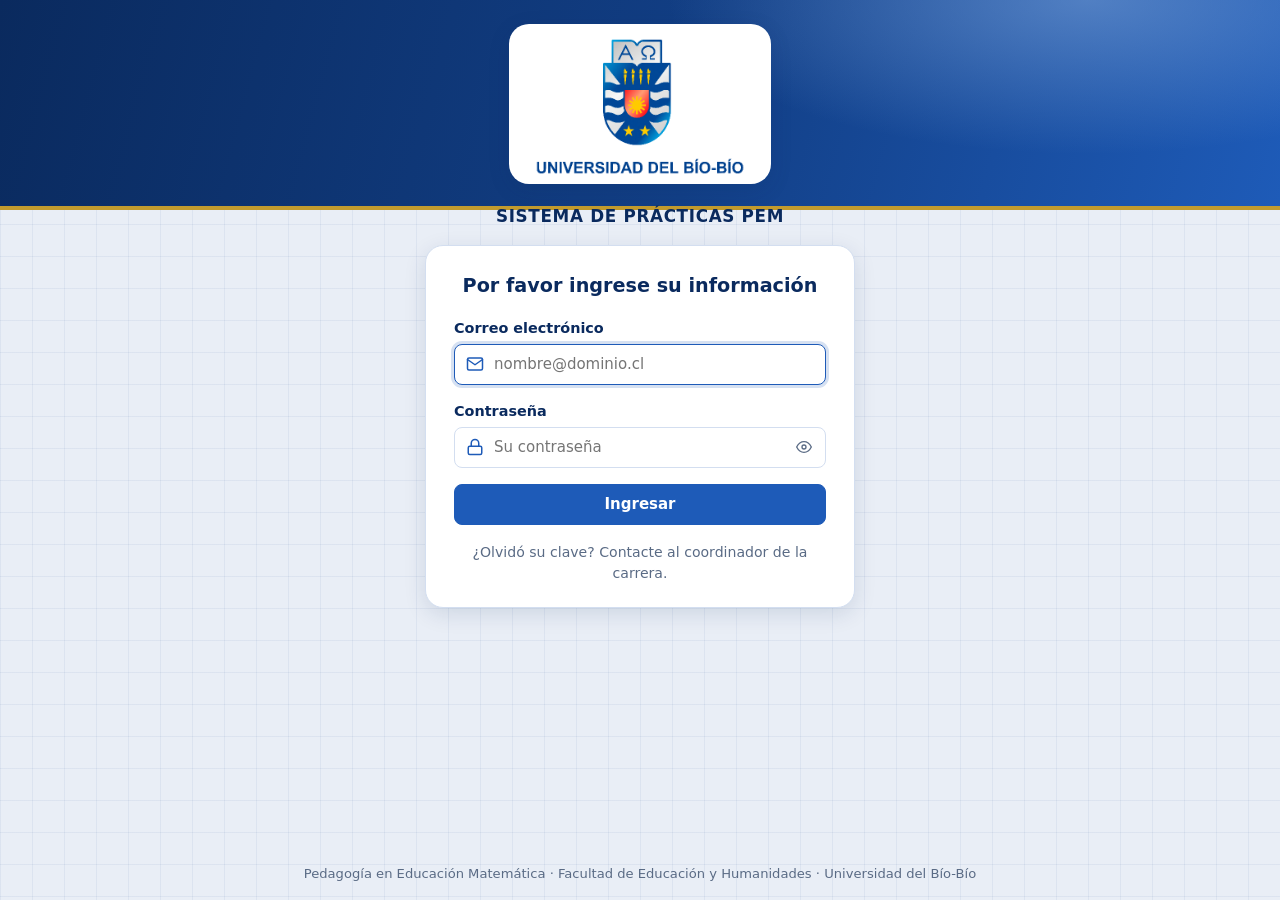
==== backend/src/main/resources/static/index.html @ 6f66f360 "Front-end vanilla (login, shell con barra lateral por rol y vistas HU-01 a HU-05) y seguridad para r" ====
<!DOCTYPE html>
<html lang="es">
<head>
  <meta charset="utf-8">
  <meta name="viewport" content="width=device-width, initial-scale=1">
  <title>Ingresar · Sistema de Prácticas PEM</title>
  <meta name="description" content="Sistema de Prácticas PEM: evaluación y monitoreo de las prácticas de Pedagogía en Educación Matemática.">
  <link rel="icon" type="image/png" href="img/EscudoUBB.png">
  <link rel="stylesheet" href="css/base.css">
  <link rel="stylesheet" href="css/login.css">
</head>
<body class="login">
  <main class="login-pagina">
    <div class="login-logo-caja">
      <img class="login-logo" src="img/LogoInstitucionalPNG.png" alt="Universidad del Bío-Bío">
    </div>
    <p class="login-sistema">Sistema de Prácticas PEM</p>

    <section class="tarjeta login-tarjeta" aria-labelledby="titulo-login">
      <h2 id="titulo-login">Por favor ingrese su información</h2>

      <div id="alerta" hidden></div>

      <form id="form-login" novalidate autocomplete="on">
        <div class="campo">
          <label for="email">Correo electrónico</label>
          <span class="entrada-icono">
            <span class="ico" data-icono="mail"></span>
            <input id="email" name="email" type="email" autocomplete="username" placeholder="nombre@dominio.cl" autofocus>
          </span>
          <span class="error-campo" id="error-email" role="alert" hidden></span>
        </div>

        <div class="campo">
          <label for="password">Contraseña</label>
          <span class="entrada-icono">
            <span class="ico" data-icono="lock"></span>
            <input id="password" name="password" type="password" autocomplete="current-password" placeholder="Su contraseña">
            <button type="button" class="toggle-clave" id="toggle-clave" aria-label="Mostrar contraseña" aria-pressed="false"></button>
          </span>
          <span class="error-campo" id="error-password" role="alert" hidden></span>
        </div>

        <button type="submit" class="btn btn-primario btn-bloque" id="btn-ingresar">Ingresar</button>
      </form>

      <p class="login-aviso">¿Olvidó su clave? Contacte al coordinador de la carrera.</p>
    </section>

    <footer class="login-pie">
      Pedagogía en Educación Matemática · Facultad de Educación y Humanidades · Universidad del Bío-Bío
    </footer>
  </main>

  <script type="module" src="js/login.js"></script>
</body>
</html>
---- backend/src/main/resources/static/css/base.css ----
/* =========================================================================
   Sistema de Prácticas PEM - estilos base (compartidos por login y aplicación)
   Paleta propia en azules institucionales + acento dorado discreto.
   ========================================================================= */

:root {
  --azul-900: #0A2A5E;
  --azul-700: #123F86;
  --azul-500: #1E5BB8;
  --azul-300: #7FA7DD;
  --azul-50: #EAF1FB;
  --dorado: #C29B2E;
  --dorado-suave: #F6EBC8;

  --texto: #1B2A41;
  --texto-suave: #5A6B85;
  --borde: #D3DEF0;
  --fondo: #F2F5FA;
  --blanco: #FFFFFF;

  --ok: #1F8A5B;
  --ok-fondo: #E3F5EC;
  --aviso: #A86A0C;
  --aviso-fondo: #FCEFD6;
  --error: #C0392B;
  --error-fondo: #FCE7E4;
  --info-fondo: #E4EEFB;

  --radio: 10px;
  --radio-grande: 16px;
  --sombra-sm: 0 1px 2px rgba(10, 42, 94, .08);
  --sombra: 0 6px 22px rgba(10, 42, 94, .12);
  --fuente: "Segoe UI", system-ui, -apple-system, "Helvetica Neue", Arial, sans-serif;
}

*, *::before, *::after { box-sizing: border-box; }

html, body { height: 100%; }

body {
  margin: 0;
  font-family: var(--fuente);
  font-size: 15px;
  line-height: 1.5;
  color: var(--texto);
  background: var(--fondo);
  -webkit-font-smoothing: antialiased;
}

h1, h2, h3, h4 { margin: 0 0 .4em; line-height: 1.25; color: var(--azul-900); }
h1 { font-size: 1.6rem; }
h2 { font-size: 1.25rem; }
h3 { font-size: 1.05rem; }
p { margin: 0 0 .8em; }
a { color: var(--azul-500); }
[hidden] { display: none !important; }

.icono { width: 1.2em; height: 1.2em; flex: none; vertical-align: -.2em; }
.sr-only { position: absolute; width: 1px; height: 1px; overflow: hidden; clip: rect(0 0 0 0); white-space: nowrap; }

:focus-visible { outline: 3px solid var(--azul-300); outline-offset: 2px; }

/* ---------- Botones ---------- */
.btn {
  display: inline-flex; align-items: center; justify-content: center; gap: .5em;
  padding: .55em 1.1em; min-height: 40px;
  font: inherit; font-weight: 600; color: var(--azul-700);
  background: var(--blanco); border: 1px solid var(--azul-300); border-radius: 8px;
  cursor: pointer; transition: background .15s, box-shadow .15s, transform .05s;
  text-decoration: none;
}
.btn:hover { background: var(--azul-50); }
.btn:active { transform: translateY(1px); }
.btn:disabled, .btn[aria-busy="true"] { opacity: .65; cursor: not-allowed; }
.btn-primario { color: #fff; background: var(--azul-500); border-color: var(--azul-500); }
.btn-primario:hover { background: var(--azul-700); }
.btn-ok { color: #fff; background: var(--ok); border-color: var(--ok); }
.btn-ok:hover { background: #17724a; }
.btn-peligro { color: #fff; background: var(--error); border-color: var(--error); }
.btn-peligro:hover { background: #a02f23; }
.btn-fantasma { border-color: transparent; background: transparent; }
.btn-chico { min-height: 32px; padding: .25em .75em; font-size: .88rem; }
.btn-bloque { width: 100%; }
.btn .cargando { width: 1em; height: 1em; }

/* ---------- Spinner ---------- */
.cargando {
  display: inline-block; width: 1.2em; height: 1.2em;
  border: 3px solid var(--azul-50); border-top-color: var(--azul-500); border-radius: 50%;
  animation: girar .8s linear infinite;
}
.btn-primario .cargando, .btn-ok .cargando, .btn-peligro .cargando { border-color: rgba(255, 255, 255, .35); border-top-color: #fff; }
@keyframes girar { to { transform: rotate(360deg); } }
.estado-carga { display: flex; align-items: center; justify-content: center; gap: .8em; padding: 2.5rem 1rem; color: var(--texto-suave); }
.estado-carga .cargando { width: 1.6em; height: 1.6em; }

/* ---------- Formularios ---------- */
.campo { display: flex; flex-direction: column; gap: .3em; margin-bottom: 1rem; }
.campo > label, .campo > .etiqueta { font-weight: 600; font-size: .9rem; color: var(--azul-900); }
.campo .ayuda { font-size: .82rem; color: var(--texto-suave); }
.campo .error-campo { font-size: .82rem; color: var(--error); font-weight: 600; }
.req { color: var(--error); }

input[type="text"], input[type="email"], input[type="password"], input[type="number"], input[type="date"],
input[type="time"], input[type="search"], select, textarea {
  width: 100%; font: inherit; color: var(--texto);
  padding: .55em .75em; min-height: 40px;
  background: var(--blanco); border: 1px solid var(--borde); border-radius: 8px;
  transition: border-color .15s, box-shadow .15s;
}
textarea { min-height: 90px; resize: vertical; }
input:focus, select:focus, textarea:focus { outline: none; border-color: var(--azul-500); box-shadow: 0 0 0 3px rgba(30, 91, 184, .18); }
input.invalido, select.invalido, textarea.invalido { border-color: var(--error); background: #fffafa; }
input:disabled, select:disabled, textarea:disabled { background: var(--fondo); color: var(--texto-suave); }

.rejilla-form { display: grid; grid-template-columns: repeat(2, minmax(0, 1fr)); gap: 0 1rem; }
.rejilla-form .completo { grid-column: 1 / -1; }
@media (max-width: 620px) { .rejilla-form { grid-template-columns: 1fr; } }

/* ---------- Tarjetas ---------- */
.tarjeta {
  background: var(--blanco); border: 1px solid var(--borde); border-radius: var(--radio-grande);
  box-shadow: var(--sombra-sm); padding: 1.25rem;
}
.tarjeta + .tarjeta { margin-top: 1rem; }
.tarjeta > h2:first-child, .tarjeta > h3:first-child { margin-top: 0; }

/* ---------- Badges de estado ---------- */
.badge {
  display: inline-flex; align-items: center; gap: .35em; padding: .15em .65em;
  font-size: .78rem; font-weight: 700; letter-spacing: .02em; white-space: nowrap;
  border-radius: 999px; border: 1px solid transparent;
  color: #3b4a63; background: #E8ECF3; border-color: #D3DAE6;
}
.badge::before { content: ""; width: .5em; height: .5em; border-radius: 50%; background: currentColor; opacity: .8; }
.badge-BORRADOR { color: #4d5a70; background: #EBEEF3; border-color: #D5DBE5; }
.badge-EN_REVISION_GUIA { color: #14508f; background: #DFECFB; border-color: #B6D2F1; }
.badge-CON_OBSERVACIONES { color: #94590a; background: #FCEFD6; border-color: #F0D4A0; }
.badge-EN_AUTORIZACION { color: #4d3a9c; background: #ECE8FA; border-color: #CFC6F1; }
.badge-AUTORIZADA, .badge-APROBADA, .badge-FINALIZADA { color: #16704a; background: #E3F5EC; border-color: #B5E2CB; }
.badge-EN_CURSO { color: #14508f; background: #DFECFB; border-color: #B6D2F1; }
.badge-REPROBADA { color: #a02f23; background: #FCE7E4; border-color: #F2BDB6; }
.badge-rol { color: var(--azul-700); background: var(--azul-50); border-color: var(--borde); }
.badge-rol::before { display: none; }
.badge-dorado { color: #7a5c0c; background: var(--dorado-suave); border-color: #E7D391; }
.badge-dorado::before { display: none; }

/* ---------- Tablas ---------- */
.tabla-contenedor { overflow-x: auto; border: 1px solid var(--borde); border-radius: var(--radio); background: var(--blanco); }
table.tabla { width: 100%; border-collapse: collapse; font-size: .93rem; }
.tabla th, .tabla td { padding: .65em .9em; text-align: left; border-bottom: 1px solid var(--borde); vertical-align: middle; }
.tabla thead th { background: var(--azul-50); color: var(--azul-900); font-size: .8rem; text-transform: uppercase; letter-spacing: .04em; white-space: nowrap; }
.tabla tbody tr:last-child td { border-bottom: none; }
.tabla tbody tr:hover { background: #F7FAFE; }
.tabla .acciones { text-align: right; white-space: nowrap; }
.tabla .num { text-align: right; font-variant-numeric: tabular-nums; }
.tabla small { color: var(--texto-suave); }

/* ---------- Vacío, alertas ---------- */
.vacio { text-align: center; padding: 2.5rem 1rem; color: var(--texto-suave); }
.vacio .icono { width: 2.4rem; height: 2.4rem; color: var(--azul-300); margin-bottom: .4rem; }
.vacio p { margin: .2em 0; }

.alerta {
  display: flex; gap: .7em; align-items: flex-start; padding: .8em 1em; margin-bottom: 1rem;
  border-radius: var(--radio); border: 1px solid; font-size: .92rem;
}
.alerta .icono { margin-top: .15em; }
.alerta ul { margin: .3em 0 0; padding-left: 1.2em; }
.alerta-error { color: #8c2419; background: var(--error-fondo); border-color: #F2BDB6; }
.alerta-aviso { color: #7a4d06; background: var(--aviso-fondo); border-color: #F0D4A0; }
.alerta-info { color: #14406f; background: var(--info-fondo); border-color: #BFD5F2; }
.alerta-ok { color: #12603f; background: var(--ok-fondo); border-color: #B5E2CB; }

/* ---------- Toasts ---------- */
#toasts { position: fixed; right: 1rem; bottom: 1rem; z-index: 1000; display: flex; flex-direction: column; gap: .5rem; max-width: min(380px, calc(100vw - 2rem)); }
.toast {
  display: flex; gap: .6em; align-items: flex-start; padding: .75em 1em; border-radius: var(--radio);
  color: #fff; background: var(--azul-900); box-shadow: var(--sombra); font-size: .92rem;
  animation: entra .2s ease-out;
}
.toast-ok { background: #1a6f4b; }
.toast-error { background: #a52f22; }
.toast .icono { margin-top: .12em; }
@keyframes entra { from { opacity: 0; transform: translateY(8px); } to { opacity: 1; transform: none; } }

/* ---------- Modal ---------- */
.modal-fondo {
  position: fixed; inset: 0; z-index: 900; display: flex; align-items: flex-start; justify-content: center;
  padding: 4vh 1rem; overflow-y: auto; background: rgba(10, 42, 94, .5); animation: aparece .15s ease-out;
}
.modal { width: min(680px, 100%); background: var(--blanco); border-radius: var(--radio-grande); box-shadow: 0 20px 60px rgba(10, 42, 94, .35); }
.modal-chico { width: min(460px, 100%); }
.modal-cabecera { display: flex; align-items: center; justify-content: space-between; gap: 1rem; padding: 1rem 1.25rem; border-bottom: 1px solid var(--borde); }
.modal-cabecera h2 { margin: 0; font-size: 1.1rem; }
.modal-cuerpo { padding: 1.25rem; }
.modal-pie { display: flex; justify-content: flex-end; gap: .6rem; padding: .9rem 1.25rem; border-top: 1px solid var(--borde); background: #F8FAFD; border-radius: 0 0 var(--radio-grande) var(--radio-grande); flex-wrap: wrap; }
@keyframes aparece { from { opacity: 0; } to { opacity: 1; } }

@media (prefers-reduced-motion: reduce) {
  *, *::before, *::after { animation-duration: .01ms !important; transition-duration: .01ms !important; }
}
---- backend/src/main/resources/static/css/login.css ----
/* Pantalla de inicio de sesión */

body.login {
  min-height: 100%;
  background-color: #E9EEF6;
  /* cuadrícula sutil */
  background-image:
    linear-gradient(rgba(18, 63, 134, .06) 1px, transparent 1px),
    linear-gradient(90deg, rgba(18, 63, 134, .06) 1px, transparent 1px);
  background-size: 32px 32px;
  position: relative;
}

/* banda decorativa de degradado azul arriba */
body.login::before {
  content: "";
  position: absolute; inset: 0 0 auto 0; height: 210px;
  background:
    radial-gradient(600px 220px at 85% 0%, rgba(127, 167, 221, .55), transparent 70%),
    linear-gradient(105deg, var(--azul-900) 0%, var(--azul-700) 55%, var(--azul-500) 100%);
  border-bottom: 4px solid var(--dorado);
}

.login-pagina {
  position: relative; z-index: 1;
  min-height: 100vh;
  display: flex; flex-direction: column; align-items: center;
  padding: 1.5rem 1rem 1rem;
}

.login-logo-caja {
  background: var(--blanco); border-radius: 20px; box-shadow: var(--sombra);
  padding: .9rem 1.6rem .6rem; margin-bottom: 1.25rem;
}
.login-logo { display: block; width: clamp(150px, 26vw, 210px); height: auto; }

.login-sistema {
  margin: 0 0 1rem; text-align: center; font-size: 1.05rem; font-weight: 600; letter-spacing: .04em;
  color: var(--azul-900); text-transform: uppercase;
}

.login-tarjeta {
  width: min(430px, 100%); padding: 1.75rem 1.75rem 1.4rem; border-radius: 18px; box-shadow: var(--sombra);
}
.login-tarjeta h2 { text-align: center; font-size: 1.2rem; margin-bottom: 1.2rem; }

.entrada-icono { position: relative; display: block; }
.entrada-icono > .ico {
  position: absolute; left: .8em; top: 50%; transform: translateY(-50%); color: var(--azul-500); display: flex; pointer-events: none;
}
.entrada-icono input { padding-left: 2.6em; }
.entrada-icono input[type="password"], .entrada-icono input.con-toggle { padding-right: 3em; }
.entrada-icono .toggle-clave {
  position: absolute; right: .3em; top: 50%; transform: translateY(-50%);
  width: 36px; height: 36px; display: flex; align-items: center; justify-content: center;
  color: var(--texto-suave); background: transparent; border: 0; border-radius: 8px; cursor: pointer;
}
.entrada-icono .toggle-clave:hover { background: var(--azul-50); color: var(--azul-700); }

.login-aviso { margin: 1.1rem 0 0; text-align: center; font-size: .88rem; color: var(--texto-suave); }
.login-pie { margin-top: auto; padding-top: 1.5rem; text-align: center; font-size: .82rem; color: var(--texto-suave); }

@media (max-width: 480px) {
  body.login::before { height: 170px; }
  .login-tarjeta { padding: 1.4rem 1.1rem 1.2rem; }
}
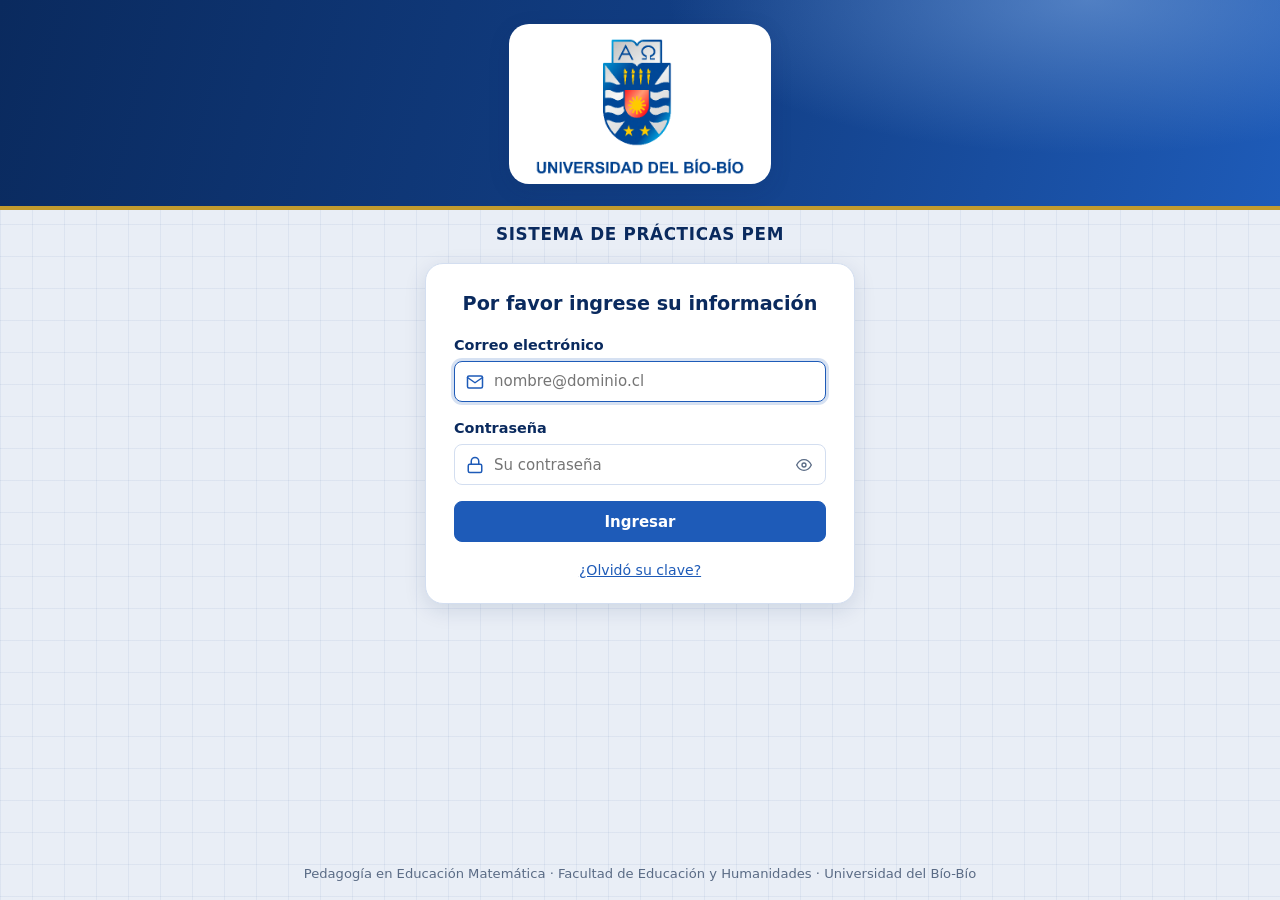
==== commit d1e2b04f: "feat: recuperación de la clave por correo (S-97 a S-99) Reemplaza «Contacte al coordinador» del logi" ====
--- a/backend/src/main/resources/static/index.html
+++ b/backend/src/main/resources/static/index.html
@@ -44,7 +44,26 @@
         <button type="submit" class="btn btn-primario btn-bloque" id="btn-ingresar">Ingresar</button>
       </form>
 
-      <p class="login-aviso">¿Olvidó su clave? Contacte al coordinador de la carrera.</p>
+      <p class="login-aviso">
+        <button type="button" class="login-enlace" id="btn-olvide" aria-expanded="false" aria-controls="panel-recuperar">¿Olvidó su clave?</button>
+      </p>
+
+      <div id="panel-recuperar" class="login-recuperar" hidden>
+        <h3>Recuperar la clave</h3>
+        <p class="login-ayuda">Escriba el correo de su cuenta. Si está registrado, le llegará un enlace para elegir una clave nueva.</p>
+        <div id="alerta-recuperar" hidden></div>
+        <form id="form-recuperar" novalidate>
+          <div class="campo">
+            <label for="email-recuperar">Correo electrónico</label>
+            <span class="entrada-icono">
+              <span class="ico" data-icono="mail"></span>
+              <input id="email-recuperar" name="email" type="email" autocomplete="username" placeholder="nombre@dominio.cl">
+            </span>
+            <span class="error-campo" id="error-email-recuperar" role="alert" hidden></span>
+          </div>
+          <button type="submit" class="btn btn-primario btn-bloque" id="btn-recuperar">Enviar enlace</button>
+        </form>
+      </div>
     </section>
 
     <footer class="login-pie">
--- a/backend/src/main/resources/static/css/base.css
+++ b/backend/src/main/resources/static/css/base.css
@@ -99,6 +99,7 @@
 .campo > label, .campo > .etiqueta { font-weight: 600; font-size: .9rem; color: var(--azul-900); }
 .campo .ayuda { font-size: .82rem; color: var(--texto-suave); }
 .campo .error-campo { font-size: .82rem; color: var(--error); font-weight: 600; }
+.campo input[type="file"] { padding: .4rem; border: 1px dashed var(--borde); border-radius: 10px; background: var(--fondo); font-size: .85rem; }
 .req { color: var(--error); }
 
 input[type="text"], input[type="email"], input[type="password"], input[type="number"], input[type="date"],
@@ -155,6 +156,13 @@
 .tabla .acciones { text-align: right; white-space: nowrap; }
 .tabla .num { text-align: right; font-variant-numeric: tabular-nums; }
 .tabla small { color: var(--texto-suave); }
+/* Celular: la tabla se desplaza de lado dentro de su recuadro, pero la columna de acciones (Abrir, Ver...) queda
+   fija a la derecha para que el botón siempre esté a la vista. */
+@media (max-width: 640px) {
+  .tabla td.acciones, .tabla:has(td.acciones) thead th:last-child { position: sticky; right: 0; z-index: 1; box-shadow: -8px 0 10px -8px rgba(10, 42, 94, .35); }
+  .tabla td.acciones { background: var(--blanco); }
+  .tabla tbody tr:hover td.acciones { background: #F7FAFE; }
+}
 
 /* ---------- Vacío, alertas ---------- */
 .vacio { text-align: center; padding: 2.5rem 1rem; color: var(--texto-suave); }
--- a/backend/src/main/resources/static/css/login.css
+++ b/backend/src/main/resources/static/css/login.css
@@ -35,7 +35,7 @@
 .login-logo { display: block; width: clamp(150px, 26vw, 210px); height: auto; }
 
 .login-sistema {
-  margin: 0 0 1rem; text-align: center; font-size: 1.05rem; font-weight: 600; letter-spacing: .04em;
+  margin: 1.1rem 0 1rem; text-align: center; font-size: 1.05rem; font-weight: 600; letter-spacing: .04em;
   color: var(--azul-900); text-transform: uppercase;
 }
 
@@ -58,6 +58,13 @@
 .entrada-icono .toggle-clave:hover { background: var(--azul-50); color: var(--azul-700); }
 
 .login-aviso { margin: 1.1rem 0 0; text-align: center; font-size: .88rem; color: var(--texto-suave); }
+.login-enlace {
+  font: inherit; color: var(--azul-500); background: none; border: 0; padding: 0; cursor: pointer; text-decoration: underline;
+}
+.login-enlace:hover { color: var(--azul-700); }
+.login-recuperar { margin-top: 1.1rem; padding-top: 1.1rem; border-top: 1px solid var(--azul-50); }
+.login-recuperar h3 { font-size: 1.05rem; margin-bottom: .4rem; text-align: center; }
+.login-ayuda { margin: 0 0 .9rem; font-size: .88rem; color: var(--texto-suave); text-align: center; }
 .login-pie { margin-top: auto; padding-top: 1.5rem; text-align: center; font-size: .82rem; color: var(--texto-suave); }
 
 @media (max-width: 480px) {
